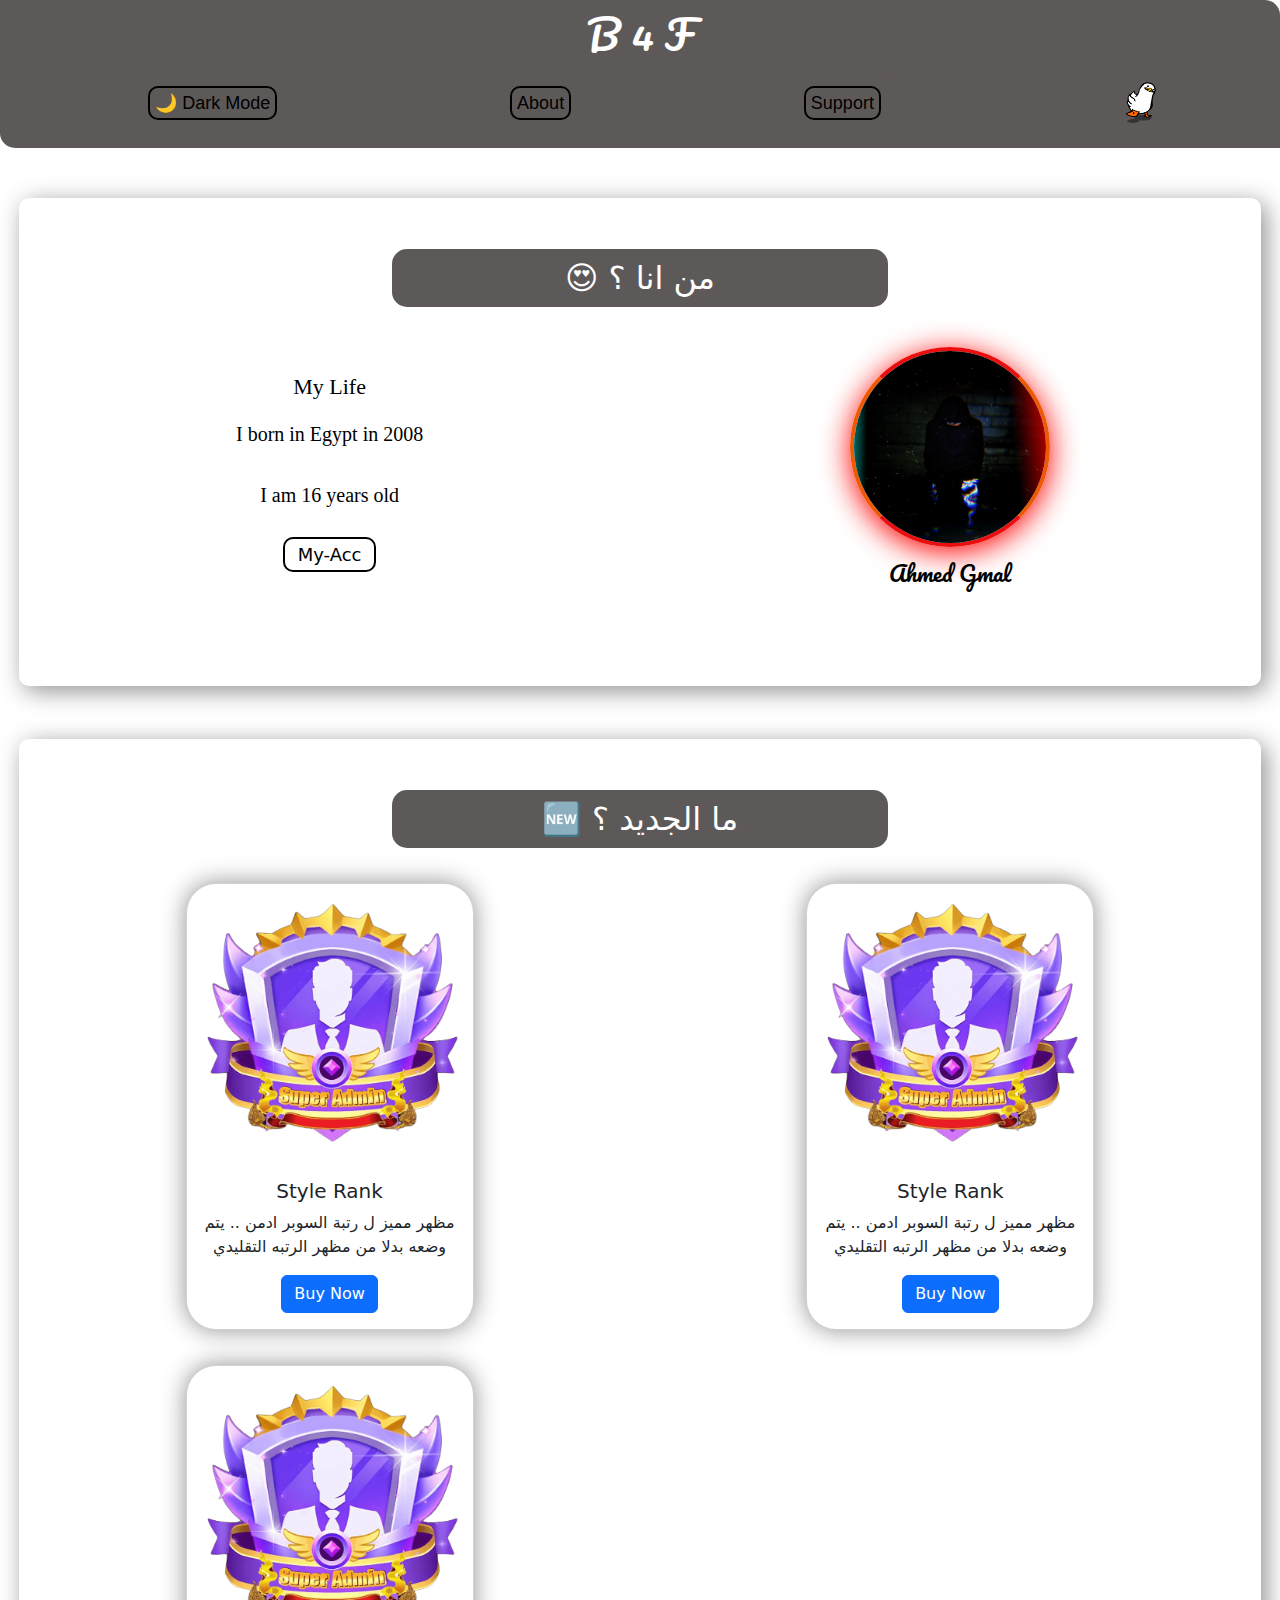
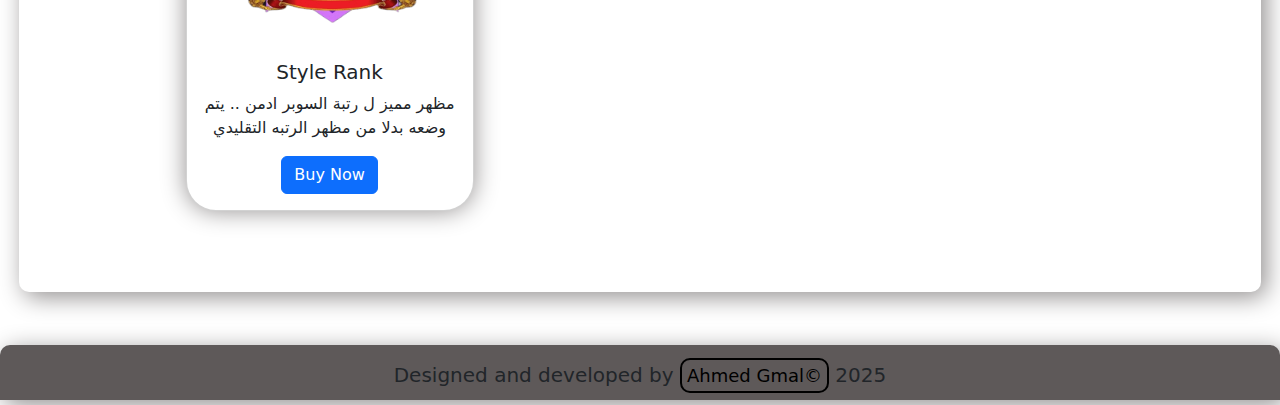
==== index.html @ a566f12e "Add files via upload" ====
<!DOCTYPE html>

<html lang="ar">

<head>

  <meta charset="UTF-8" />

  <meta name="viewport" content="width=device-width, initial-scale=1.0" />

  <title>Buy For Free</title>

  <link rel="preconnect" href="https://fonts.googleapis.com">

  <link rel="preconnect" href="https://fonts.gstatic.com" crossorigin>

  <link href="https://fonts.googleapis.com/css2?family=Leckerli+One&family=Pacifico&family=Rakkas&display=swap"
    rel="stylesheet">

  <!-- <link rel="preconnect" href="https://fonts.googleapis.com">
    <link rel="preconnect" href="https://fonts.gstatic.com" crossorigin>
    <link href="https://fonts.googleapis.com/css2?family=Pacifico&display=swap" rel="stylesheet" -->

  <link href="https://cdn.jsdelivr.net/npm/bootstrap@5.3.3/dist/css/bootstrap.min.css" rel="stylesheet"
    integrity="sha384-QWTKZyjpPEjISv5WaRU9OFeRpok6YctnYmDr5pNlyT2bRjXh0JMhjY6hW+ALEwIH" crossorigin="anonymous">

  <link rel="stylesheet" href="style.css" />







</head>

<body>

  <header>


    <h1 title="Buy For Free">B 4 F</h1>

    <nav class="top-">

      <ul class="ahmed">

        <li><a class="dark" href="#">🌙 Dark Mode</a></li>

        <li><a class="About" href="">About</a></li>

        <li><a class="Support" href="">Support</a></li>

        <img src="/imgs/user5947_d9f01c4cf4df.gif" class="card-img-top" alt="...">


      </ul>

    </nav>



  </header>

  <main>




    <section>

      <h2 dir="ltr" class="space">

        😍 من انا ؟

      </h2>

      <div class="div">

        <article class="left-section">

          <h5 class="mylife" class="vibur-regular">My Life</h5>

          <p class="iam"> I born in Egypt in 2008 </p>
          <p class="" class="para">I am 16 years old</p>
          <a class="chat" target="_blank" href="https://www.nardalhob.com/#id10088">My-Acc</a>
        </article>

        <article class="right-section">

          <img title="My-IMG" src="imgs/Kuni_1733860024353.jpg" alt="" />

          <h5 class="pacifico-regular">Ahmed Gmal</h5>


        </article>

      </div>



    </section>



    <section class="sec2 ">

      <h2 dir="rtl">ما الجديد ؟ 🆕</h2>
      <div class="div">

        <div class="card" style="width: 18rem;">
          <img src="/imgs/super-no.png" class="card-img--top" alt="...">
          <div class="card-body">
            <h5 class="card-title">Style Rank </h5>
            <p dir="rtl" class="card-text"> مظهر مميز ل رتبة السوبر ادمن .. يتم وضعه بدلا من مظهر الرتبه التقليدي </p>
            <a id="buy" href="#" class="btn btn-primary">Buy Now</a>
          </div>
        </div>

        <div class="card" style="width: 18rem;">
          <img src="/imgs/super-no.png" class="card-img--top" alt="...">
          <div class="card-body">
            <h5 class="card-title">Style Rank </h5>
            <p dir="rtl" class="card-text"> مظهر مميز ل رتبة السوبر ادمن .. يتم وضعه بدلا من مظهر الرتبه التقليدي </p>
            <a id="buy" href="#" class="btn btn-primary">Buy Now</a>
          </div>
        </div>

        <div class="card" style="width: 18rem;">
          <img src="/imgs/super-no.png" class="card-img--top" alt="...">
          <div class="card-body">
            <h5 class="card-title">Style Rank </h5>
            <p dir="rtl" class="card-text"> مظهر مميز ل رتبة السوبر ادمن .. يتم وضعه بدلا من مظهر الرتبه التقليدي </p>
            <a id="buy" href="#" class="btn btn-primary">Buy Now</a>
          </div>
        </div>
    </section>


  </main>

  <footer>
    <!-- <p dir="rtl">صفحة ستيم لمتابعة الحديثات 🔥</p> -->

    <p class="Designed">Designed and developed by <a target="_blank"
        href="https://steamcommunity.com/profiles/76561199405237227/">Ahmed Gmal©</a> 2025</p>


  </footer>


  <script src="main.js"></script>



</body>





</html>
---- style.css ----
header{
    /* border: 2px solid rgb(0, 0, 0) ; */
    margin-bottom: 0px;
    background-color: rgb(94, 89, 89);
    color: white;
    border-radius:  0px 15px;
    padding-bottom: 30px;
    font-family: sans-serif;
    margin-left: auto;
    margin-right: auto;

}

/* .h1:hover{
    font-size: 30px;
    border-bottom: 2px solid #000;
} */

.Support:hover{
    background-color: #240eec;
    box-shadow: 0px 0px 25px #240eec;
}

.About:hover{
    background-color: #ec0e0e;
    box-shadow: 0px 0px 25px #ec0e0e;
}



nav {
    color: white;
}

h1{
   margin-top: 40px;
   FONT-FAMILY: 'Pacifico';
}

a{
    font-size: 18px;
    color: rgb(0, 0, 0);
    text-decoration: none; 
    border: 2px solid;
    padding: 5px;
    border-radius: 10px;
}

li a:hover{
    color: black;
    border-bottom: 2px solid #000;
    font-size: 19px;
}

ul{
  
    display: flex;
    list-style-type: none;
    margin-bottom: -10px;
    flex-direction: row;
    justify-content: space-around;
    align-items: center;
}



/* .space{
    margin-top: 20px;
} */






h1{
    /* border: 2px solid rgb(0, 0, 0) ; */
    text-align: center;
    /* padding: 5px  0px; */
    width: 40%;
    background-color: rgb(94, 89, 89);;
    border-radius: 15px;
    /* padding-top: 5px;
    padding-bottom: 5px; */
    padding: 10px 10px 20px 10px;
    margin-bottom: 0px;
    margin-top: 0px;
    margin-left: auto;
    margin-right: auto;
    
}

h2{
    /* border: 2px solid rgb(0, 0, 0) ; */
    text-align: center;
    /* padding: 5px  0px; */
    width: 40%;
    
    background-color: rgb(94, 89, 89);;
    border-radius: 15px;
    /* padding-top: 5px;
    padding-bottom: 5px; */
    padding: 10px;
    margin-bottom: 0px;
    margin: -30px 0 0 0;
    margin-left: auto;
    margin-right: auto;
}

section{
    /* border: 2px solid rgb(44, 3, 3) ; */
    margin-bottom: 53px;
    margin-top: 50px;
    text-align: center; 
    box-shadow: 5px 5px 25px rgb(146, 143, 143) ;
    border-radius: 10px;
    width: 97%;
    margin-left: auto;
    margin-right: auto;
    padding: 81px 0;
    color: #fff;


}

.left-section h5{
    font-family: cursive;
    font-size: 22px;
    padding-bottom: 10px ;
}

.left-section a{
    /* border: 2px solid; */
    
    color: #000;
    border-radius: 10px;
    padding: 5px 13px;
    
    
}
.iam{
    padding-bottom: 0px;
}

.left-section a:hover{
    font-size: 19px;
    background-color: #ec0e0e;
    box-shadow: 0px 5px 25px #ec0e0e;
    font-family: sans-serif;

    
}



.Change{
    border: 2px solid;
    border-radius: 10px;
    padding: 5px;
    margin-top: -5px;
}



.chat:hover{
    margin-top: 5px 0 0 0;
    font-family: "Vibur", serif;
    font-size: 19px;
    b
}

.left-section p{
    font-size: 20px;
    font-family: cursive;
    /* padding-top: 0px 0 0 0; */
    /* margin: 80px 0 0 0; */
    padding-bottom: 15px;
    
}


.right-section img{
    width: 200px;
    height: 200px;
    border-radius: 50%;
    border: 4px solid #ec0e0e;
    border-right: 4px solid #ee5a04;
    border-left: 4px solid #ee5a04;
    
    /* border-top: 10px solid #656565;
    border-bottom: 10px solid #000; */
    box-shadow: 0px 5px 30px rgb(255, 0, 0) ;
    margin-bottom: 13px;
    /* background: linear-gradient(to top, #000, #656565) !important; */
}

.right-section h5{
    font-family: 'Pacifico';
    font-size: 22px;
}


.right-section img:hover{
  
    width: 205px;
    height: 205px;

}


.left-section, .right-section{
    text-align: center;
    margin-left: auto;
    margin-right: auto;
    margin-top: 40px;
    margin-bottom: 10px;
    width: 49%;
    color: #000;
    /* border: 2px solid rgb(0, 0, 0) ;  */
    
}

article h4{
    margin-top: 5px 0 0 0;
    font-family: "Pacifico", serif;
    font-size: 22px;
}

article p{
    margin-top: 5px 0 0 0 ;
    font-family: sans-serif;
    font-size: 19px;
}

.left-section h4{
    padding: 13px ;
    font-size: 26px;
}



article .para{
    padding: 0;
}


.center-border {
    /* width: 100px; /* سمك الخط */
    height: 100px; /* طول الخط حسب الحاجة */
    background-color: rgb(255, 255, 255); /* لون البوردر */
    position: absolute;
    left: 50%;
    transform: translateX(-50%);
    border: 2px solid rgb(44, 3, 3) ;
    margin-top: 10%; */
}


.card{
    margin-left: auto;
    margin-right: auto;
    margin-top: 35px;
    border-radius: 30px;
    box-shadow: 0 0 25px rgb(146, 143, 143) ;
    display: flex;
}

.card-img-top{
    padding: 0px 0px;
    height: 50px;
    width: 50px;

    display: flex;

    
  
    
}


.btn:hover{
    box-shadow: 0px 0px 25px blue;
}


footer{
    /* border: 2px solid red; */
    text-align: center; 
    background-color:rgb(94, 89, 89);
    height: 55px;
    border-radius: 10px 10px 0px 0px ;
  
    box-shadow: 5px 5px 25px rgb(146, 143, 143) ;
}



.Designed{
    font-size: 20px;
    padding: 15px;
}

footer a{
    border: 2px solid;
    border-radius: 10px;
    padding: 5px;
    
}


footer a:hover{
    font-size: 19px;
    background-color: #ec0e0e;
    box-shadow: 0px 5px 25px #ec0e0e;

}



.rakkas-regular {
    font-family: "Rakkas", serif;
    font-weight: 400;
    font-style: normal;
  }
  
  .leckerli-one-regular {
    font-family: "Leckerli One", serif;
    font-weight: 400;
    font-style: normal;
  }

  .vibur-regular {
    font-family: "Vibur", serif;
    
  }
  
.div {
    display: grid;
    align-items: center;
    grid-template-columns: repeat(2, 1fr);

}
@media (max-width: 768px) {
    .div {
        display: grid;
    align-items: center;
    grid-template-columns: repeat(1, 1fr);
    flex-direction: column-reverse;
    }
}




.imgg{
    padding: 0px 0px;
    height: 50px;
    width: 50px;

    display: flex;

    
  
    
}
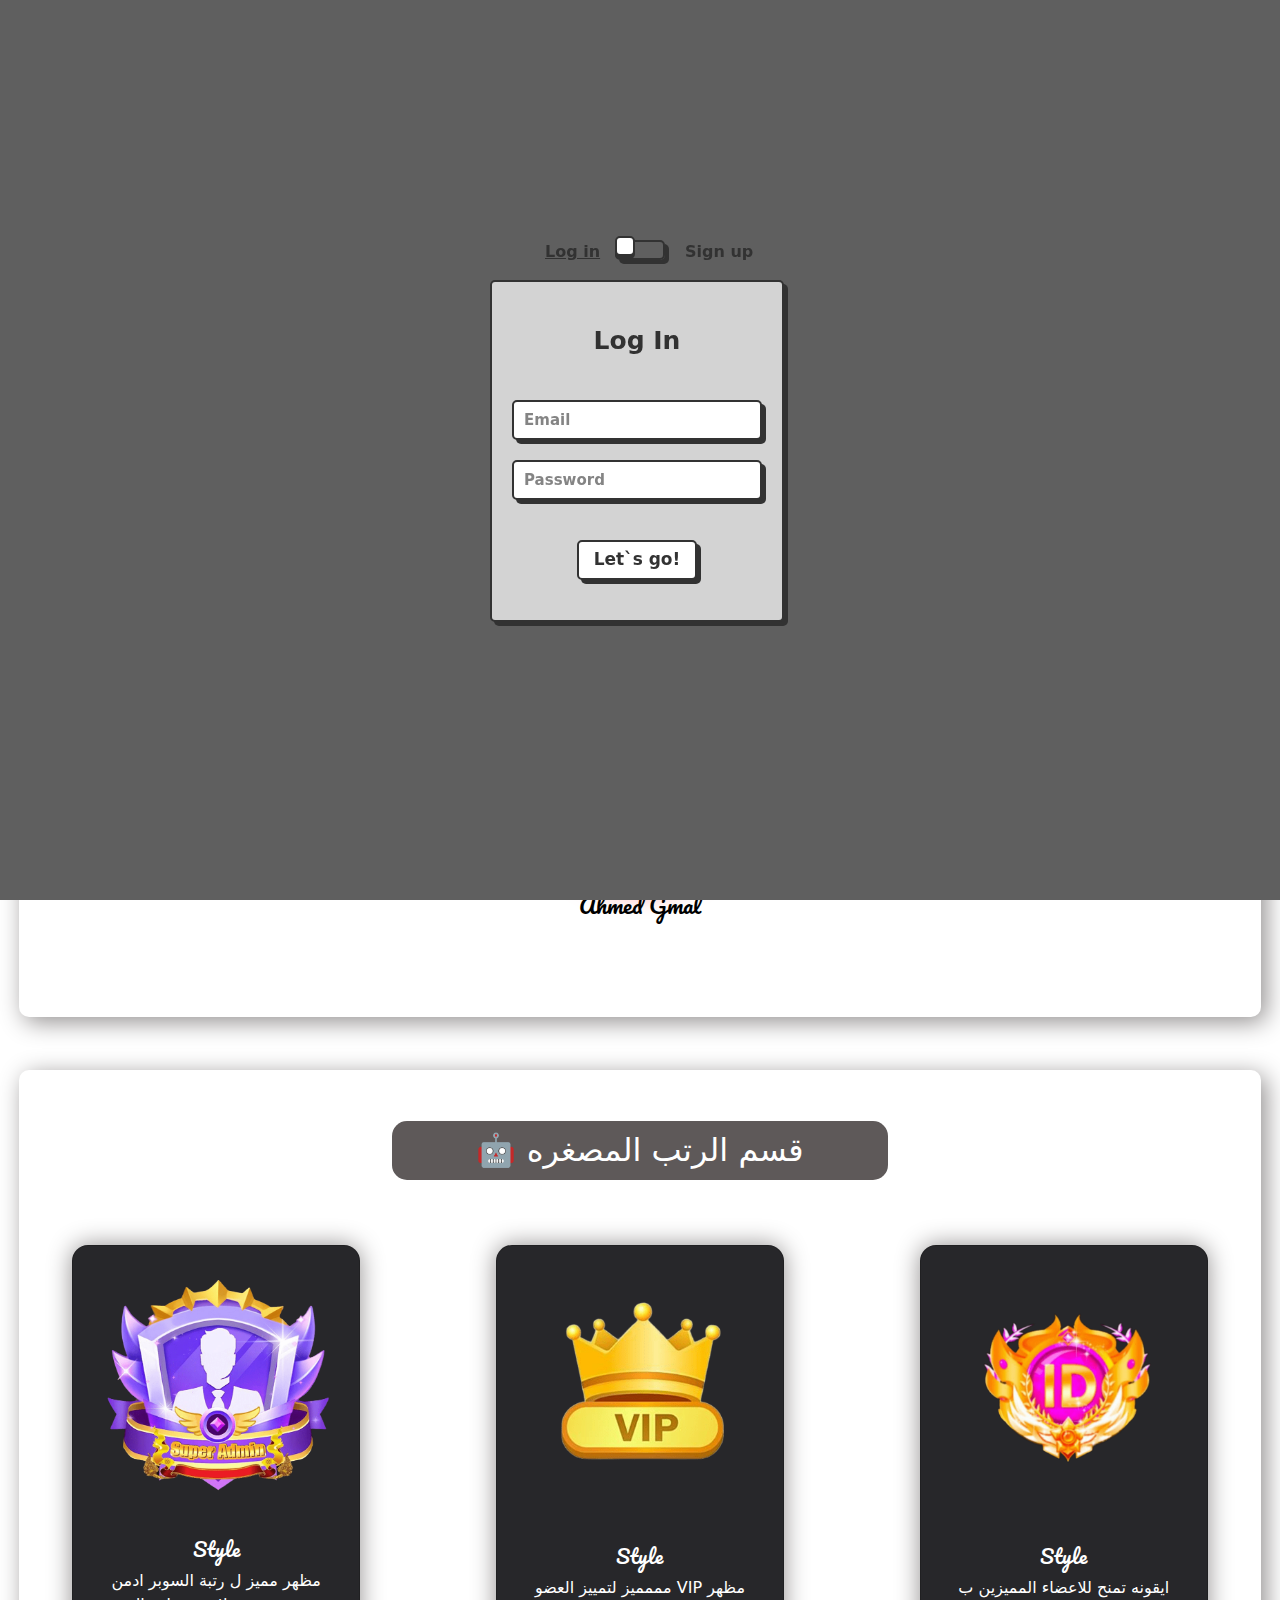
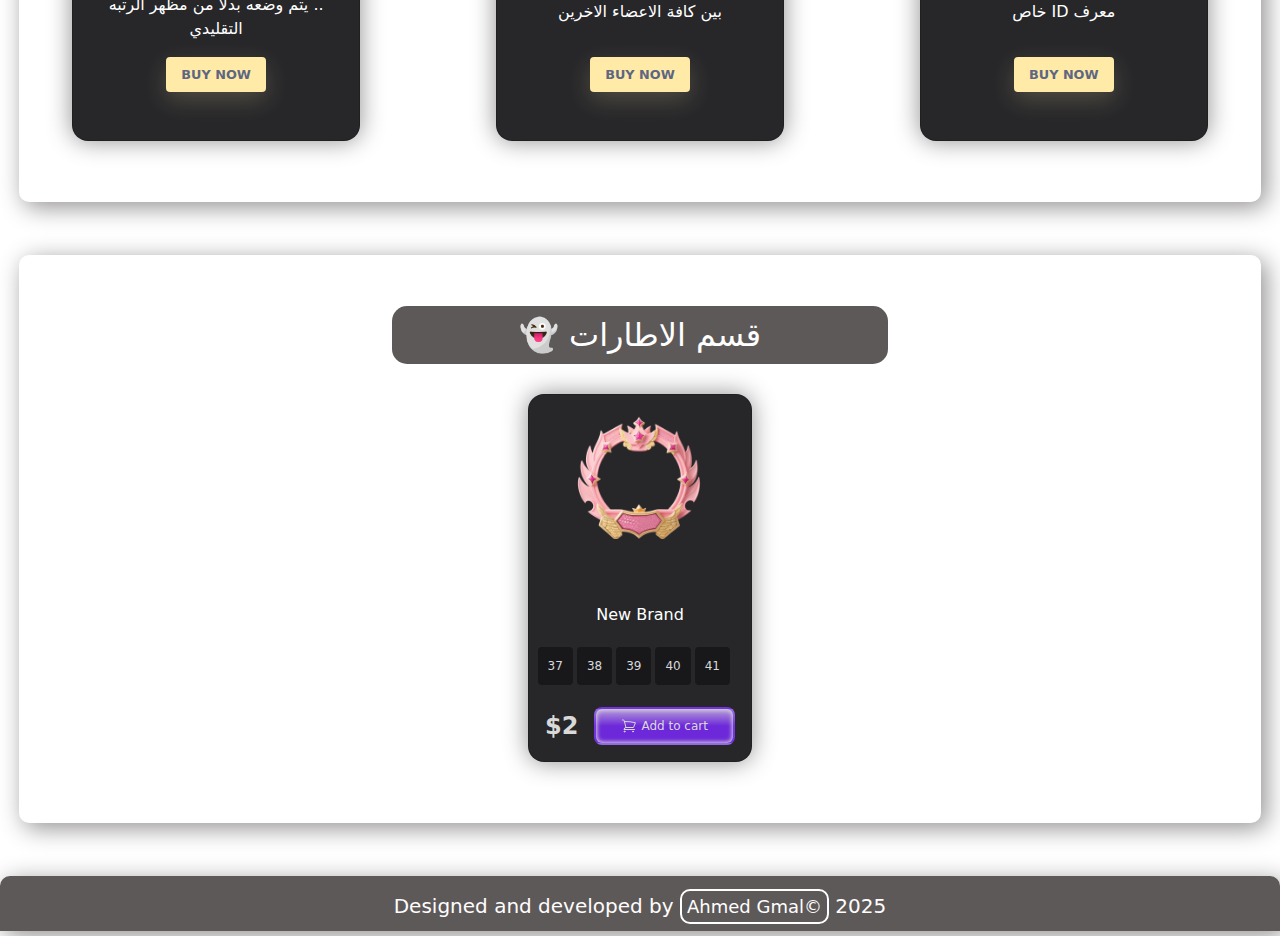
==== commit 3cc2abed: "new shop" ====
--- a/index.html
+++ b/index.html
@@ -34,33 +34,160 @@
 
 </head>
 
+
+<script>
+
+document.addEventListener("DOMContentLoaded", function () {
+    const toggleSwitch = document.getElementById("theme-toggle");
+    const body = document.body;
+
+    // تحميل الوضع السابق
+    if (localStorage.getItem("theme") === "dark") {
+        body.classList.add("dark-mode");
+    }
+
+    toggleSwitch.addEventListener("click", function (event) {
+        event.preventDefault(); // منع التأثير الافتراضي
+        body.classList.toggle("dark-mode");
+
+        if (body.classList.contains("dark-mode")) {
+            localStorage.setItem("theme", "dark");
+        } else {
+            localStorage.setItem("theme", "light");
+        }
+    });
+});
+
+document.addEventListener("DOMContentLoaded", function () {
+    const loginContainer = document.getElementById("login-container");
+    const mainContent = document.getElementById("main-content");
+    const loginBtn = document.getElementById("login-btn");
+    const loginForm = document.querySelector(".flip-card__form"); // استهداف الفورم
+
+    // إنشاء عنصر الخلفية السوداء
+    const overlay = document.createElement("div");
+    overlay.classList.add("overlay");
+    document.body.appendChild(overlay);
+
+    // عند الضغط على زر "Let's go!"
+    loginForm.addEventListener("submit", function (event) {
+        event.preventDefault(); // منع إعادة تحميل الصفحة
+
+        loginContainer.style.display = "none"; // إخفاء نموذج تسجيل الدخول
+        overlay.style.display = "none"; // إزالة الخلفية السوداء
+        mainContent.style.display = "block"; // إظهار محتوى الصفحة
+    });
+});
+
+
+
+
+
+
+  </script>
+
+
+
+
+<header>
+
+
+  <h1 title="Buy For Free">B 4 F</h1>
+
+  <nav class="top-">
+
+    <ul class="ahmed">
+
+
+
+
+
+
+        <!-- From Uiverse.io by Nawsome --> 
+        <label class="plane-switch" id="theme-toggle">
+          <input type="checkbox">
+          <div>
+              <div>
+                  <svg viewBox="0 0 13 13">
+                      <path d="M1.55989957,5.41666667 L5.51582215,5.41666667 L4.47015462,0.108333333 L4.47015462,0.108333333 C4.47015462,0.0634601974 4.49708054,0.0249592654 4.5354546,0.00851337035 L4.57707145,0 L5.36229752,0 C5.43359776,0 5.50087375,0.028779451 5.55026392,0.0782711996 L5.59317877,0.134368264 L7.13659662,2.81558333 L8.29565964,2.81666667 C8.53185377,2.81666667 8.72332694,3.01067661 8.72332694,3.25 C8.72332694,3.48932339 8.53185377,3.68333333 8.29565964,3.68333333 L7.63589819,3.68225 L8.63450135,5.41666667 L11.9308317,5.41666667 C12.5213171,5.41666667 13,5.90169152 13,6.5 C13,7.09830848 12.5213171,7.58333333 11.9308317,7.58333333 L8.63450135,7.58333333 L7.63589819,9.31666667 L8.29565964,9.31666667 C8.53185377,9.31666667 8.72332694,9.51067661 8.72332694,9.75 C8.72332694,9.98932339 8.53185377,10.1833333 8.29565964,10.1833333 L7.13659662,10.1833333 L5.59317877,12.8656317 C5.55725264,12.9280353 5.49882018,12.9724157 5.43174295,12.9907056 L5.36229752,13 L4.57707145,13 L4.55610333,12.9978962 C4.51267695,12.9890959 4.48069792,12.9547924 4.47230803,12.9134397 L4.47223088,12.8704208 L5.51582215,7.58333333 L1.55989957,7.58333333 L0.891288881,8.55114605 C0.853775374,8.60544678 0.798421006,8.64327676 0.73629202,8.65879796 L0.672314689,8.66666667 L0.106844414,8.66666667 L0.0715243949,8.66058466 L0.0715243949,8.66058466 C0.0297243066,8.6457608 0.00275502199,8.60729104 0,8.5651586 L0.00593007386,8.52254537 L0.580855011,6.85813984 C0.64492547,6.67265611 0.6577034,6.47392717 0.619193545,6.28316421 L0.580694768,6.14191703 L0.00601851064,4.48064746 C0.00203480725,4.4691314 0,4.45701613 0,4.44481314 C0,4.39994001 0.0269259152,4.36143908 0.0652999725,4.34499318 L0.106916826,4.33647981 L0.672546853,4.33647981 C0.737865848,4.33647981 0.80011301,4.36066329 0.848265401,4.40322477 L0.89131128,4.45169723 L1.55989957,5.41666667 Z" fill="currentColor"></path>
+                  </svg>
+              </div>
+              <span class="street-middle"></span>
+              <span class="cloud"></span>
+              <span class="cloud two"></span>
+          </div>
+        </label>
+
+
+      <li><a class="About" href="">About</a></li>
+
+
+
+
+
+
+      <li><a class="Support" target="_blank" href="https://wa.me/+20109952595">Support</a></li>
+
+
+
+
+      
+      <img src="/imgs/user5947_d9f01c4cf4df.gif" class="card-img-top" alt="...">
+
+
+    </ul>
+
+  </nav>
+
+
+
+</header>
+
+
+
+
+
 <body>
 
-  <header>
-
-
-    <h1 title="Buy For Free">B 4 F</h1>
-
-    <nav class="top-">
-
-      <ul class="ahmed">
-
-        <li><a class="dark" href="#">🌙 Dark Mode</a></li>
-
-        <li><a class="About" href="">About</a></li>
-
-        <li><a class="Support" href="">Support</a></li>
-
-        <img src="/imgs/user5947_d9f01c4cf4df.gif" class="card-img-top" alt="...">
-
-
-      </ul>
-
-    </nav>
-
-
-
-  </header>
+
+
+<div class="wrapper" id="login-container">
+  <div class="card-switch">
+      <label class="switch">
+         <input type="checkbox" class="toggle">
+         <span class="slider"></span>
+         <span class="card-side"></span>
+         <div class="flip-card__inner">
+            <div class="flip-card__front">
+               <div class="title">Log in</div>
+               <form class="flip-card__form" action="">
+                  <input class="flip-card__input" name="email" placeholder="Email" type="email">
+                  <input class="flip-card__input" name="password" placeholder="Password" type="password">
+                  <button class="flip-card__btn">Let`s go!</button>
+               </form>
+            </div>
+            <div class="flip-card__back">
+               <div class="title">Sign up</div>
+               <form class="flip-card__form" action="">
+                  <input class="flip-card__input" placeholder="Name" type="name">
+                  <input class="flip-card__input" name="email" placeholder="Email" type="email">
+                  <input class="flip-card__input" name="password" placeholder="Password" type="password">
+                  <button class="flip-card__btn">Confirm!</button>
+               </form>
+            </div>
+         </div>
+      </label>
+  </div>   
+</div>
+
+
+
+
+
+
+
+
+  
 
   <main>
 
@@ -75,7 +202,7 @@
 
       </h2>
 
-      <div class="div">
+      <div class="div text-box">
 
         <article class="left-section">
 
@@ -83,7 +210,16 @@
 
           <p class="iam"> I born in Egypt in 2008 </p>
           <p class="" class="para">I am 16 years old</p>
-          <a class="chat" target="_blank" href="https://www.nardalhob.com/#id10088">My-Acc</a>
+
+              <div class="bero">
+                
+                  <a class="chat" target="_blank" href="https://www.nardalhob.com/#id10088">My-Acc</a>
+
+                </a>
+
+              </div>
+                        
+          
         </article>
 
         <article class="right-section">
@@ -105,48 +241,101 @@
 
     <section class="sec2 ">
 
-      <h2 dir="rtl">ما الجديد ؟ 🆕</h2>
-      <div class="div">
-
-        <div class="card" style="width: 18rem;">
+      <h2 dir="rtl">  قسم الرتب المصغره 🤖 </h2>
+      <div class="div" id="div">
+
+        <div class="card top" style="width: 18rem;">
           <img src="/imgs/super-no.png" class="card-img--top" alt="...">
           <div class="card-body">
-            <h5 class="card-title">Style Rank </h5>
+            <h5 class="card-title">Style </h5>
             <p dir="rtl" class="card-text"> مظهر مميز ل رتبة السوبر ادمن .. يتم وضعه بدلا من مظهر الرتبه التقليدي </p>
             <a id="buy" href="#" class="btn btn-primary">Buy Now</a>
           </div>
         </div>
 
         <div class="card" style="width: 18rem;">
-          <img src="/imgs/super-no.png" class="card-img--top" alt="...">
+          <img src="/imgs/Vip PNG Transparent Images Free Download _ Vector Files _ Pngtree.png" class="card-img--top" alt="...">
           <div class="card-body">
-            <h5 class="card-title">Style Rank </h5>
-            <p dir="rtl" class="card-text"> مظهر مميز ل رتبة السوبر ادمن .. يتم وضعه بدلا من مظهر الرتبه التقليدي </p>
+            <h5 class="card-title">Style </h5>
+            <p dir="rtl" class="card-text"> مظهر VIP مممميز لتمييز العضو بين كافة الاعضاء الاخرين </p>
             <a id="buy" href="#" class="btn btn-primary">Buy Now</a>
           </div>
         </div>
 
         <div class="card" style="width: 18rem;">
-          <img src="/imgs/super-no.png" class="card-img--top" alt="...">
+          <img src="/imgs/ID_NO BACK.png" class="card-img--top" alt="...">
           <div class="card-body">
-            <h5 class="card-title">Style Rank </h5>
-            <p dir="rtl" class="card-text"> مظهر مميز ل رتبة السوبر ادمن .. يتم وضعه بدلا من مظهر الرتبه التقليدي </p>
+            <h5 class="card-title">Style </h5>
+            <p dir="rtl" class="card-text">  ايقونه تمنح للاعضاء المميزين ب معرف ID خاص  </p>
             <a id="buy" href="#" class="btn btn-primary">Buy Now</a>
           </div>
         </div>
+
+
+
+
+
+
+
+
     </section>
 
+    <section class="sec2 ">
+
+      <h2 dir="rtl">قسم الاطارات 👻</h2>
+
+   <!-- From Uiverse.io by MuhammadHasann --> 
+<div class="card">
+  <div class="image_container">
+    <img class="image" src="/imgs/4dff08ee-d400-422a-9172-fee939413761.png" alt="">
+  </div>
+  <div class="title">
+    <!-- <span>New Brand</span> -->
+  </div>
+  <div class="size">
+    <span>New Brand</span>
+    <ul class="list-size">
+      <li class="item-list"><button class="item-list-button">37</button></li>
+      <li class="item-list"><button class="item-list-button">38</button></li>
+      <li class="item-list"><button class="item-list-button">39</button></li>
+      <li class="item-list"><button class="item-list-button">40</button></li>
+      <li class="item-list"><button class="item-list-button">41</button></li>
+    </ul>
+  </div>
+  <div class="action">
+    <div class="price">
+      <span>$2</span>
+    </div>
+    <button class="cart-button">
+      <svg
+        class="cart-icon"
+        stroke="currentColor"
+        stroke-width="1.5"
+        viewBox="0 0 24 24"
+        fill="none"
+        xmlns="http://www.w3.org/2000/svg"
+      >
+        <path
+          d="M2.25 3h1.386c.51 0 .955.343 1.087.835l.383 1.437M7.5 14.25a3 3 0 0 0-3 3h15.75m-12.75-3h11.218c1.121-2.3 2.1-4.684 2.924-7.138a60.114 60.114 0 0 0-16.536-1.84M7.5 14.25 5.106 5.272M6 20.25a.75.75 0 1 1-1.5 0 .75.75 0 0 1 1.5 0Zm12.75 0a.75.75 0 1 1-1.5 0 .75.75 0 0 1 1.5 0Z"
+          stroke-linejoin="round"
+          stroke-linecap="round"
+        ></path>
+      </svg>
+      <span>Add to cart</span>
+    </button>
+  </div>
+</div>
+
+          
+
+
+     
+    </section>
+
 
   </main>
 
-  <footer>
-    <!-- <p dir="rtl">صفحة ستيم لمتابعة الحديثات 🔥</p> -->
-
-    <p class="Designed">Designed and developed by <a target="_blank"
-        href="https://steamcommunity.com/profiles/76561199405237227/">Ahmed Gmal©</a> 2025</p>
-
-
-  </footer>
+  
 
 
   <script src="main.js"></script>
@@ -155,7 +344,14 @@
 
 </body>
 
-
+<footer>
+  <!-- <p dir="rtl">صفحة ستيم لمتابعة الحديثات 🔥</p> -->
+
+  <p class="Designed">Designed and developed by <a target="_blank" class="fa"
+      href="https://steamcommunity.com/profiles/76561199405237227/">Ahmed Gmal©</a> 2025</p>
+
+
+</footer>
 
 
 
--- a/style.css
+++ b/style.css
@@ -23,8 +23,8 @@
 } */
 
 .Support:hover{
-    background-color: #240eec;
-    box-shadow: 0px 0px 25px #240eec;
+    background-color: #09fc01;
+    box-shadow: 0px 0px 25px #09fc01;
 }
 
 .About:hover{
@@ -45,7 +45,7 @@
 
 a{
     font-size: 18px;
-    color: rgb(0, 0, 0);
+    color: rgb(255 255 255);
     text-decoration: none; 
     border: 2px solid;
     padding: 5px;
@@ -129,6 +129,10 @@
 
 }
 
+.div{
+    margin: 35px 0px 0px 0px ;
+}
+
 .left-section h5{
     font-family: cursive;
     font-size: 22px;
@@ -157,6 +161,11 @@
     
 }
 
+.h5, h5 {
+    font-size: 1.25rem;
+    font-family: 'Pacifico';
+}
+
 
 
 .Change{
@@ -172,7 +181,9 @@
     margin-top: 5px 0 0 0;
     font-family: "Vibur", serif;
     font-size: 19px;
-    b
+    background-color: #01fcef;
+    box-shadow: 0px 0px 25px #01fcef ;
+    
 }
 
 .left-section p{
@@ -206,12 +217,12 @@
 }
 
 
-.right-section img:hover{
+/* .right-section img:hover{
   
     width: 205px;
     height: 205px;
 
-}
+} */
 
 
 .left-section, .right-section{
@@ -249,6 +260,12 @@
     padding: 0;
 }
 
+p {
+    margin-top: 0;
+    margin-bottom: 1rem;
+    font-family: revert;
+}
+
 
 .center-border {
     /* width: 100px; /* سمك الخط */
@@ -278,10 +295,14 @@
 
     display: flex;
 
-    
-  
-    
-}
+    margin: 0px 0 ;
+
+}
+
+
+
+
+
 
 
 .btn:hover{
@@ -306,6 +327,11 @@
     padding: 15px;
 }
 
+.Designed :hover{
+    background-color: #4b03f3;
+    box-shadow: 0px 0px 25px #4b03f3 ;
+}
+
 footer a{
     border: 2px solid;
     border-radius: 10px;
@@ -314,12 +340,12 @@
 }
 
 
-footer a:hover{
+/* footer a:hover{
     font-size: 19px;
     background-color: #ec0e0e;
     box-shadow: 0px 5px 25px #ec0e0e;
 
-}
+} */
 
 
 
@@ -368,4 +394,1197 @@
     
   
     
-}+}
+
+
+.div {
+    display: flex;
+    flex-wrap: wrap;
+    justify-content: center;
+    gap: 30px; /* تقليل المسافة بين العناصر */
+    grid-template-columns: repeat(2, 1fr);
+    align-items: stretch;
+}
+
+
+
+.card {
+    margin: 5px; /* تقليل الهامش بين البطاقات */
+    width: 18rem;
+    
+
+}
+.card-body {
+    display: flex;
+    flex-direction: column;
+    flex-grow: 1;
+    align-items: center;
+}
+
+.card-body a {
+    margin-top: auto; /* يجعل الزر دائماً في الأسفل */
+}
+.chat:hover{
+    margin-top: 5px 0 0 0;
+    font-family: "Vibur", serif;
+    font-size: 19px;
+    background-color: #01fcef;
+    box-shadow: 0px 0px 25px #01fcef ;
+    
+}
+
+
+
+
+
+/* From Uiverse.io by Creatlydev */ 
+.button {
+    text-decoration: none;
+    line-height: 1;
+    border-radius: 1.5rem;
+    overflow: hidden;
+    position: relative;
+    box-shadow: 10px 10px 20px rgba(0,0,0,.05);
+    background-color: #fff;
+    color: #121212;
+    border: none;
+    cursor: pointer;
+  }
+  
+  .button-decor {
+    position: absolute;
+    inset: 0;
+    background-color: var(--clr);
+    transform: translateX(-100%);
+    transition: transform .3s;
+    z-index: 0;
+  }
+  
+  .button-content {
+    display: flex;
+    align-items: center;
+    font-weight: 600;
+    position: relative;
+    overflow: hidden;
+  }
+  
+  .button__icon {
+    width: 48px;
+    height: 40px;
+    background-color: var(--clr);
+    display: grid;
+    place-items: center;
+  }
+  
+  .button__text {
+    display: inline-block;
+    transition: color .2s;
+    padding: 2px 1.5rem 2px;
+    padding-left: .75rem;
+    overflow: hidden;
+    white-space: nowrap;
+    text-overflow: ellipsis;
+    max-width: 150px;
+  }
+  
+  .button:hover .button__text {
+    color: #fff;
+  }
+  
+  .button:hover .button-decor {
+    transform: translate(0);
+  }
+
+
+
+
+
+
+
+
+
+
+/* From Uiverse.io by gharsh11032000 */ 
+.cardd {
+    position: relative;
+    width: 300px;
+    height: 200px;
+    background: linear-gradient(-45deg, #f89b29 0%, #ff0f7b 100% );
+    border-radius: 10px;
+    display: flex;
+    align-items: center;
+    justify-content: center;
+    overflow: hidden;
+    transition: all 0.6s cubic-bezier(0.23, 1, 0.320, 1);
+
+    margin-left: auto;
+    margin-right: auto;
+    margin-top: 35px;
+    border-radius: 30px;
+    box-shadow: 0 0 25px rgb(146, 143, 143) ;
+    display: flex;
+    
+
+  }
+  
+  .cardd svg {
+    width: 48px;
+    fill: #333;
+    transition: all 0.6s cubic-bezier(0.23, 1, 0.320, 1);
+  }
+  
+  .cardd:hover {
+    transform: rotate(-5deg) scale(1.1);
+    box-shadow: 0 10px 20px rgba(0, 0, 0, 0.2);
+  }
+  
+  .card__content {
+    position: absolute;
+    top: 50%;
+    left: 50%;
+    transform: translate(-50%, -50%) rotate(-45deg);
+    width: 100%;
+    height: 100%;
+    padding: 20px;
+    box-sizing: border-box;
+    background-color: #fff;
+    opacity: 0;
+    transition: all 0.6s cubic-bezier(0.23, 1, 0.320, 1);
+  }
+  
+  .cardd:hover .card__content {
+    transform: translate(-50%, -50%) rotate(0deg);
+    opacity: 1;
+  }
+  
+  .card__title {
+    margin: 0;
+    font-size: 24px;
+    color: #333;
+    font-weight: 700;
+  }
+  
+  .card__description {
+    margin: 10px 0 0;
+    font-size: 14px;
+    color: #777;
+    line-height: 1.4;
+  }
+  
+  .cardd:hover svg {
+    scale: 0;
+    transform: rotate(-45deg);
+  }
+  
+
+
+
+
+
+
+
+  .carddd{
+    display: flex;
+  }
+
+
+
+
+
+
+
+
+
+
+/* From Uiverse.io by alexruix */ 
+.card {
+    width: 190px;
+    padding: 1.9rem 1.2rem;
+    text-align: center;
+    background: #242425;
+    color: white;
+   }
+   
+   /*Inputs*/
+   .field {
+    margin-top: .5rem;
+    display: flex;
+    align-items: center;
+    justify-content: center;
+    gap: .5em;
+    background-color: #1f2029;
+    border-radius: 4px;
+    padding: .5em 1em;
+   }
+   
+   .input-icon {
+    height: 1em;
+    width: 1em;
+    fill: #ffeba7;
+   }
+   
+   .input-field {
+    background: none;
+    border: none;
+    outline: none;
+    width: 100%;
+    color: #d3d3d3;
+   }
+   
+   /*Text*/
+   .title {
+    margin-bottom: 1rem;
+    font-size: 1.5em;
+    font-weight: 500;
+    color: #f5f5f5;
+   }
+   
+   /*Buttons*/
+   .btn {
+    margin: 1rem;
+    border: none;
+    border-radius: 4px;
+    font-weight: bold;
+    font-size: .8em;
+    text-transform: uppercase;
+    padding: 0.6em 1.2em;
+    background-color: #ffeba7;
+    color: #5e6681;
+    box-shadow: 0 8px 24px 0 rgb(255 235 167 / 20%);
+    transition: all .3s ease-in-out;
+   }
+   
+   .btn-link {
+    color: #f5f5f5;
+    display: block;
+    font-size: .75em;
+    transition: color .3s ease-out;
+   }
+   
+   /*Hover & focus*/
+   .field input:focus::placeholder {
+    opacity: 0;
+    transition: opacity .3s;
+   }
+   
+   .btn:hover {
+    background-color: #5e6681;
+    color: #ffeba7;
+    box-shadow: 0 8px 24px 0 rgb(16 39 112 / 20%);
+   }
+   
+   .btn-link:hover {
+    color: #ffeba7;
+   }
+
+
+
+
+
+
+
+/* From Uiverse.io by G4b413l */ 
+.chat svg {
+    height: 25px;
+  }
+  
+  .chat {
+    position: relative;
+    display: flex;
+    align-items: center;
+    justify-content: center;
+    background: #e7e7e7;
+    box-shadow: 0 1px 3px rgba(0,0,0,0.12), 0 1px 2px rgba(0,0,0,0.24);
+    transition: all 0.3s cubic-bezier(0.25, 0.8, 0.25, 1);
+    overflow: hidden;
+    height: 50px;
+    width: 200px;
+    margin-left: 36%;
+  }
+  
+  .chat::before, .chat::after {
+    position: absolute;
+    display: flex;
+    align-items: center;
+    width: 50%;
+    height: 100%;
+    transition: 0.25s linear;
+    z-index: 1;
+  }
+  
+  .chat::before {
+    content: "";
+    left: 0;
+    justify-content: flex-end;
+    background-color: #4d60b6;
+  }
+  
+  .chat::after {
+    content: "";
+    right: 0;
+    justify-content: flex-start;
+    background-color: #4453a6;
+  }
+  
+  .chat:hover {
+    box-shadow: 0 14px 28px rgba(0,0,0,0.25), 0 10px 10px rgba(0,0,0,0.22);
+  }
+  
+  .chat:hover span {
+    opacity: 0;
+    z-index: -3;
+  }
+  
+  .chat:hover::before {
+    opacity: 0.5;
+    transform: translateY(-100%);
+  }
+  
+  .chat:hover::after {
+    opacity: 0.5;
+    transform: translateY(100%);
+  }
+  
+  .chat span {
+    position: absolute;
+    display: flex;
+    align-items: center;
+    justify-content: center;
+    width: 100%;
+    height: 100%;
+    color: whitesmoke;
+    font-family: 'Fira Mono', monospace;
+    font-size: 24px;
+    font-weight: 700;
+    opacity: 1;
+    transition: opacity 0.25s;
+    z-index: 2;
+  }
+  
+  .chat .social-link {
+    position: relative;
+    display: flex;
+    align-items: center;
+    justify-content: center;
+    width: 25%;
+    height: 100%;
+    color: whitesmoke;
+    font-size: 24px;
+    text-decoration: none;
+    transition: 0.25s;
+    
+  }
+  
+  .chat .social-link svg {
+    text-shadow: 1px 1px rgba(31, 74, 121, 0.7);
+    transform: scale(1);
+  }
+  
+  .chat .social-link:hover {
+    background-color: rgba(249, 244, 255, 0.774);
+    animation: bounce_613 0.4s linear;
+  }
+  
+  @keyframes bounce_613 {
+    40% {
+      transform: scale(1.4);
+    }
+  
+    60% {
+      transform: scale(0.8);
+    }
+  
+    80% {
+      transform: scale(1.2);
+    }
+  
+    100% {
+      transform: scale(1);
+    }
+  }
+
+
+
+
+.container {
+    display: flex;
+    flex-wrap: wrap;
+    justify-content: center; /* يضمن التوسيط أفقيًا */
+    align-items: center; /* يضمن التوسيط عموديًا */
+    flex-direction: column; /* يضع العناصر فوق بعض عند تصغير الشاشة */
+    gap: 20px; /* يترك مسافة بين العناصر */
+}
+
+.card {
+    width: 90%; /* يضبط عرض العنصر ليملأ المساحة */
+    max-width: 350px; /* يضمن أن العنصر لا يصبح ضخمًا جدًا */
+    margin: 0 auto; /* يضمن التوسيط الأفقي */
+}
+
+/* عند تصغير الشاشة، تصبح العناصر فوق بعضها */
+@media (max-width: 768px) {
+    .container {
+        flex-direction: column;
+        align-items: center;
+    }
+
+    .card {
+        width: 90%; /* عرض أكبر للشاشات الصغيرة */
+    }
+}
+
+
+
+/* الحاوية الأساسية */
+.container {
+  display: flex;
+  justify-content: space-between; /* يوزع العناصر */
+  align-items: center;
+  flex-wrap: wrap;
+  gap: 20px;
+}
+
+/* كل قسم يأخذ نصف العرض */
+.section {
+  width: 48%;
+}
+
+/* عند تصغير الشاشة للموبايل، نجعل العلوي فقط فوق بعض */
+@media (max-width: 768px) {
+  .top-sections {
+      flex-direction: column; /* العلوي فوق بعض */
+      align-items: center;
+  }
+
+  .top-sections .section {
+      width: 100%; /* ملء الشاشة */
+      text-align: center;
+  }
+}
+
+
+
+/* الحاوية الأساسية */
+.container {
+  display: flex;
+  justify-content: space-between;
+  align-items: center;
+  flex-wrap: wrap;
+  gap: 20px;
+}
+
+/* كل قسم علوي يأخذ نصف العرض */
+.top-sections .section {
+  width: 48%;
+}
+
+/* الأقسام السفلية بتنسيق Grid */
+.bottom-sections {
+  display: grid;
+  grid-template-columns: repeat(3, 1fr); /* 3 أعمدة جنب بعض */
+  gap: 20px;
+}
+
+/* العناصر الفردية */
+.bottom-sections .section {
+  width: 100%;
+}
+
+/* عند تصغير الشاشة للموبايل */
+@media (max-width: 768px) {
+  /* العلوي يصبح فوق بعض */
+  .top-sections {
+      flex-direction: column;
+      align-items: center;
+  }
+
+  .top-sections .section {
+      width: 100%;
+      text-align: center;
+  }
+
+  /* السفلي يصبح 2 جنب بعض والتالت تحتهم */
+  .bottom-sections {
+      grid-template-columns: repeat(2, 1fr); /* عمودين جنب بعض */
+  }
+
+  .bottom-sections .section:last-child {
+      grid-column: span 2; /* التالت يأخذ عرض العمودين */
+  }
+}
+
+
+/* ضبط الحاوية */
+.section {
+  display: flex;
+  flex-direction: column; /* يجعل العناصر فوق بعض */
+  align-items: center; /* توسيط العناصر أفقيًا */
+  text-align: center;
+}
+
+/* ضبط الزر */
+.button {
+  margin-top: 10px; /* مسافة بسيطة فوق الزر */
+  display: block;
+  width: 100%; /* يأخذ عرض مناسب */
+  max-width: 200px; /* يحدد أقصى عرض */
+  text-align: center;
+}
+
+/* عند تصغير الشاشة */
+@media (max-width: 600px) {
+  .button {
+      margin: 20px auto 0 auto; /* يجعل الزر في المنتصف */
+  }
+}
+
+
+
+
+
+
+
+
+
+
+
+/* From Uiverse.io by Nawsome */ 
+.plane-switch {
+  --dot: #fff;
+  --street: #6B6D76;
+  --street-line: #A8AAB4;
+  --street-line-mid: #C0C2C8;
+  --sky-1: #60A7FA;
+  --sky-2: #2F8EFC;
+  --light-1: rgba(255, 233, 0, 1);
+  --light-2: rgba(255, 233, 0, .3);
+  cursor: pointer;
+  -webkit-tap-highlight-color: transparent;
+}
+
+.plane-switch input {
+  display: none;
+}
+
+.plane-switch input + div {
+  -webkit-mask-image: -webkit-radial-gradient(white, black);
+  position: relative;
+  overflow: hidden;
+  width: 50px;
+  height: 25px;
+  padding: 1px;
+  border-radius: 13px;
+  background: linear-gradient(90deg, var(--street) 0%, var(--street) 25%, var(--sky-1) 75%, var(--sky-2) 100%) left var(--p, 0%) top 0;
+  background-position-x: var(--p, 0%);
+  background-size: 400% auto;
+  transition: background-position 0.6s;
+}
+
+.plane-switch input + div:before, .plane-switch input + div:after {
+  content: "";
+  display: block;
+  position: absolute;
+  transform: translateX(var(--s, 0));
+  transition: transform 0.3s;
+}
+
+.plane-switch input + div:before {
+  width: 42px;
+  right: 2px;
+  top: 4px;
+  height: 1px;
+  background: var(--street-line);
+  box-shadow: 0 16px 0 0 var(--street-line);
+}
+
+.plane-switch input + div:after {
+  width: 2px;
+  height: 2px;
+  border-radius: 50%;
+  left: 23px;
+  top: 1px;
+  -webkit-animation: lights2 2s linear infinite;
+  animation: lights2 2s linear infinite;
+  box-shadow: inset 0 0 0 2px var(--light-1), 0 21px 0 var(--light-1), 8px 0 0 var(--light-2), 8px 21px 0 var(--light-2), 16px 0 0 var(--light-2), 16px 21px 0 var(--light-2);
+}
+
+.plane-switch input + div span {
+  display: block;
+  position: absolute;
+}
+
+.plane-switch input + div span.street-middle {
+  top: 12px;
+  left: 21px;
+  width: 3px;
+  height: 1px;
+  transform: translateX(var(--s, 0));
+  background: var(--street-line-mid);
+  box-shadow: 5px 0 0 var(--street-line-mid), 10px 0 0 var(--street-line-mid), 15px 0 0 var(--street-line-mid), 20px 0 0 var(--street-line-mid), 25px 0 0 var(--street-line-mid);
+  transition: transform 0.3s;
+}
+
+.plane-switch input + div span.cloud {
+  width: 12px;
+  height: 4px;
+  border-radius: 2px;
+  background: #fff;
+  position: absolute;
+  top: var(--ct, 8px);
+  left: 100%;
+  opacity: var(--co, 0);
+  transition: opacity 0.3s;
+  -webkit-animation: clouds2 2s linear infinite var(--cd, 0s);
+  animation: clouds2 2s linear infinite var(--cd, 0s);
+}
+
+.plane-switch input + div span.cloud:before, .plane-switch input + div span.cloud:after {
+  content: "";
+  position: absolute;
+  transform: translateX(var(--cx, 0));
+  border-radius: 50%;
+  width: var(--cs, 5px);
+  height: var(--cs, 5px);
+  background: #fff;
+  bottom: 1px;
+  left: 1px;
+}
+
+.plane-switch input + div span.cloud:after {
+  --cs: 6px;
+  --cx: 4px;
+}
+
+.plane-switch input + div span.cloud.two {
+  --ct: 20px;
+  --cd: 1s;
+  opacity: var(--co-2, 0);
+}
+
+.plane-switch input + div div {
+  display: table;
+  position: relative;
+  z-index: 1;
+  padding: 5px;
+  border-radius: 50%;
+  background: var(--dot);
+  transform: translateX(var(--x, 0));
+  transition: transform 0.6s cubic-bezier(0.2, 0.8, 0.35, 1.2);
+}
+
+.plane-switch input + div div svg {
+  width: 13px;
+  height: 13px;
+  display: block;
+  color: var(--c, var(--street));
+  transition: color 0.6s;
+}
+
+.plane-switch input:checked + div {
+  --p: 100%;
+  --x: 25px;
+  --s: -50px;
+  --c: var(--sky-2);
+  --co: .8;
+  --co-2: .6;
+}
+
+@keyframes lights2 {
+  20%, 30% {
+    box-shadow: inset 0 0 0 2px var(--light-2), 0 21px 0 var(--light-2), 8px 0 0 var(--light-1), 8px 21px 0 var(--light-1), 16px 0 0 var(--light-2), 16px 21px 0 var(--light-2);
+  }
+
+  55%, 65% {
+    box-shadow: inset 0 0 0 2px var(--light-2), 0 21px 0 var(--light-2), 8px 0 0 var(--light-2), 8px 21px 0 var(--light-2), 16px 0 0 var(--light-1), 16px 21px 0 var(--light-1);
+  }
+
+  90%, 100% {
+    box-shadow: inset 0 0 0 2px var(--light-1), 0 21px 0 var(--light-1), 8px 0 0 var(--light-2), 8px 21px 0 var(--light-2), 16px 0 0 var(--light-2), 16px 21px 0 var(--light-2);
+  }
+}
+
+@keyframes clouds2 {
+  97% {
+    transform: translateX(-72px);
+    visibility: visible;
+  }
+
+  98%, 100% {
+    visibility: hidden;
+  }
+
+  99% {
+    transform: translateX(-72px);
+  }
+
+  100% {
+    transform: translateX(0);
+  }
+}
+
+
+
+:root {
+  --bg-color: #ffffff;
+  --text-color: #000000;
+}
+
+.dark-mode {
+  --bg-color: #1a1a1a;
+  --text-color: #ffffff;
+}
+
+body {
+  background-color: var(--bg-color);
+  color: var(--text-color);
+  transition: all 0.3s ease-in-out;
+}
+
+/* الوضع الداكن */
+.dark-mode body {
+  background-color: #121212; /* خلفية داكنة */
+  color: white; /* لون النص أبيض */
+}
+
+/* الوضع الفاتح */
+.light-mode body {
+  background-color: #ffffff; /* خلفية فاتحة */
+  color: black; /* لون النص أسود */
+}
+
+/* الهيدر والفوتر يظلان ثابتين */
+header, footer {
+  background-color: rgb(94, 89, 89) !important; 
+  color: rgb(255 253 253) !important;
+}
+
+
+
+/* From Uiverse.io by MuhammadHasann */ 
+.card {
+  --bg-card: #27272a;
+  --primary: #6d28d9;
+  --primary-800: #4c1d95;
+  --primary-shadow: #2e1065;
+  --light: #d9d9d9;
+  --zinc-800: #18181b;
+  --bg-linear: linear-gradient(0deg, var(--primary) 50%, var(--light) 125%);
+
+  position: relative;
+
+  display: flex;
+  flex-direction: column;
+  gap: 0.75rem;
+
+  padding: 1rem;
+  width: 14rem;
+  background-color: var(--bg-card);
+
+  border-radius: 1rem;
+
+  margin-top: 30px;
+
+  margin-bottom: -20px;
+}
+
+.image_container {
+  overflow: hidden;
+  cursor: pointer;
+
+  position: relative;
+  z-index: 5;
+
+  width: 100%;
+  height: 8rem;
+  /* background-color: var(--primary-800); */
+
+  border-radius: 0.5rem;
+}
+
+.image_container .image {
+  position: absolute;
+  top: 50%;
+  left: 50%;
+  transform: translate(-50%, -50%);
+
+  width: 10rem;
+  fill: var(--light);
+  margin-left: -1px;
+}
+
+.title {
+  overflow: clip;
+
+  width: 100%;
+
+  font-size: 1rem;
+  font-weight: 600;
+  color: var(--light);
+  text-transform: capitalize;
+  text-wrap: nowrap;
+  text-overflow: ellipsis;
+}
+
+.size {
+  /* font-size: 0.75rem; */
+  color: white;
+}
+
+.list-size {
+  padding-top: 10px;
+  display: flex;
+  align-items: center;
+  gap: 0.25rem;
+
+  margin-top: 0.25rem;
+  justify-content: flex-end;
+  margin-bottom: 10px;
+    margin-top: 10px;
+    margin-right: 5px;
+}
+
+.list-size .item-list {
+  list-style: none;
+}
+
+.list-size .item-list-button {
+  cursor: pointer;
+
+  padding: 0.5rem;
+  background-color: var(--zinc-800);
+
+  font-size: 0.75rem;
+  color: var(--light);
+
+  border: 2px solid var(--zinc-800);
+  border-radius: 0.25rem;
+
+  transition: all 0.3s ease-in-out;
+}
+
+.item-list-button:hover {
+  border: 2px solid var(--light);
+}
+.item-list-button:focus {
+  background-color: var(--primary);
+
+  border: 2px solid var(--primary-shadow);
+
+  box-shadow: inset 0px 1px 4px var(--primary-shadow);
+}
+
+.action {
+  display: flex;
+  align-items: center;
+  gap: 1rem;
+}
+
+.price {
+  font-size: 1.5rem;
+  font-weight: 700;
+  color: var(--light);
+}
+
+.cart-button {
+  cursor: pointer;
+
+  display: flex;
+  justify-content: center;
+  align-items: center;
+  gap: 0.25rem;
+
+  padding: 0.5rem;
+  width: 100%;
+  background-image: var(--bg-linear);
+
+  font-size: 0.75rem;
+  font-weight: 500;
+  color: var(--light);
+  text-wrap: nowrap;
+
+  border: 2px solid hsla(262, 83%, 58%, 0.5);
+  border-radius: 0.5rem;
+  box-shadow: inset 0 0 0.25rem 1px var(--light);
+}
+
+.cart-button .cart-icon {
+  width: 1rem;
+}
+
+
+
+
+
+
+
+
+
+
+
+/* From Uiverse.io by andrew-demchenk0 */ 
+.wrapper {
+  --input-focus: #2d8cf0;
+  --font-color: #323232;
+  --font-color-sub: #666;
+  --bg-color: #fff;
+  --bg-color-alt: #666;
+  --main-color: #323232;
+    /* display: flex; */
+    /* flex-direction: column; */
+    /* align-items: center; */
+}
+/* switch card */
+.switch {
+  transform: translateY(-200px);
+  position: relative;
+  display: flex;
+  flex-direction: column;
+  justify-content: center;
+  align-items: center;
+  gap: 30px;
+  width: 50px;
+  height: 20px;
+}
+
+.card-side::before {
+  position: absolute;
+  content: 'Log in';
+  left: -70px;
+  top: 0;
+  width: 100px;
+  text-decoration: underline;
+  color: var(--font-color);
+  font-weight: 600;
+}
+
+.card-side::after {
+  position: absolute;
+  content: 'Sign up';
+  left: 70px;
+  top: 0;
+  width: 100px;
+  text-decoration: none;
+  color: var(--font-color);
+  font-weight: 600;
+}
+
+.toggle {
+  opacity: 0;
+  width: 0;
+  height: 0;
+}
+
+.slider {
+  box-sizing: border-box;
+  border-radius: 5px;
+  border: 2px solid var(--main-color);
+  box-shadow: 4px 4px var(--main-color);
+  position: absolute;
+  cursor: pointer;
+  top: 0;
+  left: 0;
+  right: 0;
+  bottom: 0;
+  background-color: var(--bg-colorcolor);
+  transition: 0.3s;
+}
+
+.slider:before {
+  box-sizing: border-box;
+  position: absolute;
+  content: "";
+  height: 20px;
+  width: 20px;
+  border: 2px solid var(--main-color);
+  border-radius: 5px;
+  left: -2px;
+  bottom: 2px;
+  background-color: var(--bg-color);
+  box-shadow: 0 3px 0 var(--main-color);
+  transition: 0.3s;
+}
+
+.toggle:checked + .slider {
+  background-color: var(--input-focus);
+}
+
+.toggle:checked + .slider:before {
+  transform: translateX(30px);
+}
+
+.toggle:checked ~ .card-side:before {
+  text-decoration: none;
+}
+
+.toggle:checked ~ .card-side:after {
+  text-decoration: underline;
+}
+
+/* card */ 
+
+.flip-card__inner {
+  width: 300px;
+  height: 350px;
+  position: relative;
+  background-color: transparent;
+  perspective: 1000px;
+    /* width: 100%;
+    height: 100%; */
+  text-align: center;
+  transition: transform 0.8s;
+  transform-style: preserve-3d;
+}
+
+.toggle:checked ~ .flip-card__inner {
+  transform: rotateY(180deg);
+}
+
+.toggle:checked ~ .flip-card__front {
+  box-shadow: none;
+}
+
+.flip-card__front, .flip-card__back {
+  padding: 20px;
+  position: absolute;
+  display: flex;
+  flex-direction: column;
+  justify-content: center;
+  -webkit-backface-visibility: hidden;
+  backface-visibility: hidden;
+  background: lightgrey;
+  gap: 20px;
+  border-radius: 5px;
+  border: 2px solid var(--main-color);
+  box-shadow: 4px 4px var(--main-color);
+}
+
+.flip-card__back {
+  width: 100%;
+  transform: rotateY(180deg);
+}
+
+.flip-card__form {
+  display: flex;
+  flex-direction: column;
+  align-items: center;
+  gap: 20px;
+}
+
+.title {
+  margin: 20px 0 20px 0;
+  font-size: 25px;
+  font-weight: 900;
+  text-align: center;
+  color: var(--main-color);
+}
+
+.flip-card__input {
+  width: 250px;
+  height: 40px;
+  border-radius: 5px;
+  border: 2px solid var(--main-color);
+  background-color: var(--bg-color);
+  box-shadow: 4px 4px var(--main-color);
+  font-size: 15px;
+  font-weight: 600;
+  color: var(--font-color);
+  padding: 5px 10px;
+  outline: none;
+}
+
+.flip-card__input::placeholder {
+  color: var(--font-color-sub);
+  opacity: 0.8;
+}
+
+.flip-card__input:focus {
+  border: 2px solid var(--input-focus);
+}
+
+.flip-card__btn:active, .button-confirm:active {
+  box-shadow: 0px 0px var(--main-color);
+  transform: translate(3px, 3px);
+}
+
+.flip-card__btn {
+  margin: 20px 0 20px 0;
+  width: 120px;
+  height: 40px;
+  border-radius: 5px;
+  border: 2px solid var(--main-color);
+  background-color: var(--bg-color);
+  box-shadow: 4px 4px var(--main-color);
+  font-size: 17px;
+  font-weight: 600;
+  color: var(--font-color);
+  cursor: pointer;
+} 
+
+
+
+#main-content {
+  display: none;
+}
+
+
+
+/* توسيط نموذج تسجيل الدخول في منتصف الشاشة */
+#login-container {
+  position: fixed;
+  top: 50%;
+  left: 50%;
+  transform: translate(-50%, -50%);
+  background: white;
+  padding: 20px;
+  box-shadow: 0px 0px 10px rgba(0, 0, 0, 0.2);
+  border-radius: 10px;
+  z-index: 1000; /* لضمان ظهوره فوق كل شيء */
+}
+
+/* إخفاء محتوى الصفحة الأساسي */
+#main-content {
+  display: none;
+}
+
+/* جعل الخلفية معتمة أثناء عرض الفورم */
+body.overlay::before {
+  content: "";
+  position: fixed;
+  top: 0;
+  left: 0;
+  width: 100%;
+  height: 100%;
+  background: rgba(0, 0, 0, 0.5);
+  z-index: 999; /* للخلفية */
+}
+
+
+
+/* الخلفية السوداء تغطي الشاشة بالكامل */
+.overlay {
+  position: fixed;
+  top: 0;
+  left: 0;
+  width: 100%;
+  height: 100%;
+  background: rgb(95, 95, 95); /* الخلفية سوداء بالكامل */
+  z-index: 999; /* تأكد إنها فوق كل حاجة */
+}
+
+/* تأكد أن الفورم فوق الخلفية السوداء */
+#login-container {
+  position: fixed;
+  top: 50%;
+  left: 50%;
+  transform: translate(-50%, -50%);
+  background: white;
+  padding: 20px;
+  box-shadow: 0px 0px 10px rgba(0, 0, 0, 0.2);
+  border-radius: 10px;
+  z-index: 1000; /* لازم يكون فوق الخلفية السوداء */
+}
+
+
+.fa{
+
+}
